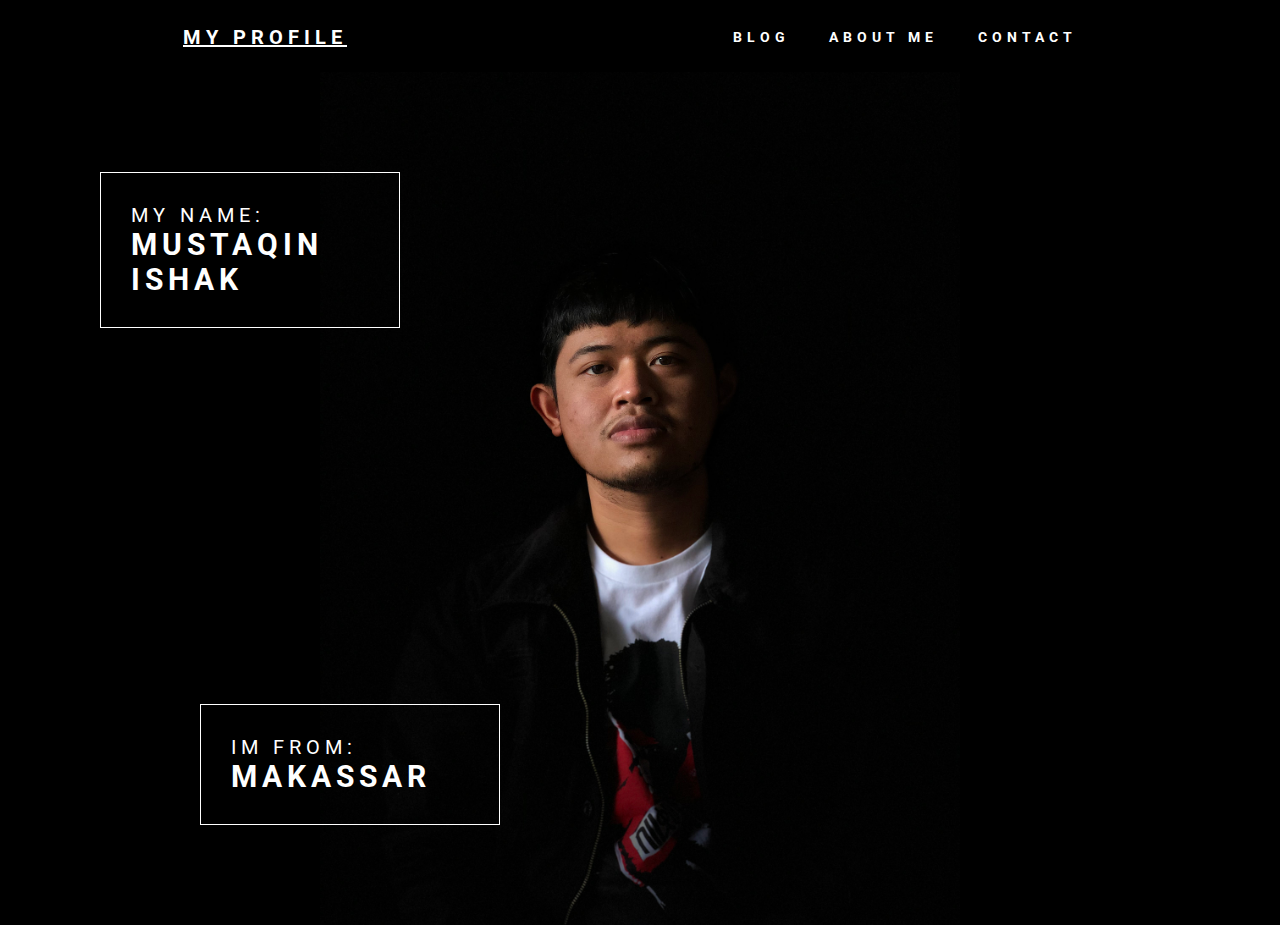
==== index.html @ 4b89dd7d "pembaruan desain" ====
<!DOCTYPE html>
<html lang="en">
<head>
    <meta charset="UTF-8">
    <meta name="viewport" content="width=device-width, initial-scale=1.0">
    <meta http-equiv="X-UA-Compatible" content="ie=edge">
    <title>Document</title>
    <link href="https://fonts.googleapis.com/css?family=Open+Sans|Roboto:300,300i,400,700&display=swap" rel="stylesheet">
    <link rel="stylesheet" href="style.css">
</head>
<body>               
    <nav>
        <div class="logo">
            <h2><a href="index.html">My Profile</a></h2>
        </div>
        <ul id="nav-link">
            <li><a href="blog.html">blog</a></li>
            <li><a href="">about me</a></li>
            <li><a href="">contact</a></li>
        </ul>
    </nav>
    
        <div class="profile-picture">
            <img id="my-pp" src="assets/img/IMG_0089.jpg" alt="">
            <div class="my-profile">
                    <div class="my-name">
                        <span>My name:</span>
                        <h2>MUSTAQIN ISHAK</h2>
                    </div>
            </div>
            <div class="asal-lahir">
                <div class="from">
                    <span>im From:</span>
                    <h2>makassar</h2>
                </div>
            </div>
        </div>
        
    
</body>
</html>
---- style.css ----
* {
    padding: 0;
    margin: 0;
    box-sizing: border-box;
}


nav {
    font-family: 'roboto', sans-serif;
    display: flex;
    justify-content: space-around;
    align-items: center;
    min-height: 8vh;
    background-color: black;
    
}

.logo a {
    color: white;
    text-transform: uppercase;
    letter-spacing: 5px;
    font-size: 20px; 
}

#nav-link {
    display: flex;
    justify-content: space-around;
    /* background-color:red; */
    width: 30% 
}

#nav-link li:hover {
    background-color: red;
}
 
#nav-link li {
    list-style: none;
    padding: 10px;
}

#nav-link a {
    color: white;
    text-decoration: none;
    text-transform: uppercase;
    letter-spacing: 5px;
    font-weight: bold;
    font-size: 14px;

}

#blog-artikel {
    padding: 0px 150px;
}

#html-css h1, h3, p {
    margin: 20px 0;
}

#tanggal-post {
    text-align: left;
    margin: 20px 0;
}
article {
    padding-bottom: 20px;
}
article p {
    text-align: justify;
    font-size: 18px;
}
article img {
    width: 40%;
    height: auto;
}

.profile-picture {
    display: flex;
    justify-content: space-around;
    min-height: 200px;
    background-color: black;
    position: relative;
    align-items: center;
}

.profile-picture img {
    width: 50%;
    height: 50%;
   
}

.my-profile {
    top:0;
    left:0;
    margin-top: 100px;
    margin-left: 100px;
    position: absolute;    
}

.my-name {
    font-family: 'roboto', sans-serif;
    width: 300px;
    height: auto;
    padding: 30px;
    letter-spacing: 5px;
    text-transform: uppercase;
    font-size: 20px;
    border: 1px solid white;
    color: white;
}

.asal-lahir {
    bottom:0;
    left:0;
    margin-bottom: 100px;
    margin-left: 200px;
    position: absolute; 
}

.from {
    font-family: 'roboto', sans-serif;
    width: 300px;
    height: auto;
    padding: 30px;
    letter-spacing: 5px;
    text-transform: uppercase;
    font-size: 20px;
    border: 1px solid white;
    color: white;    
}
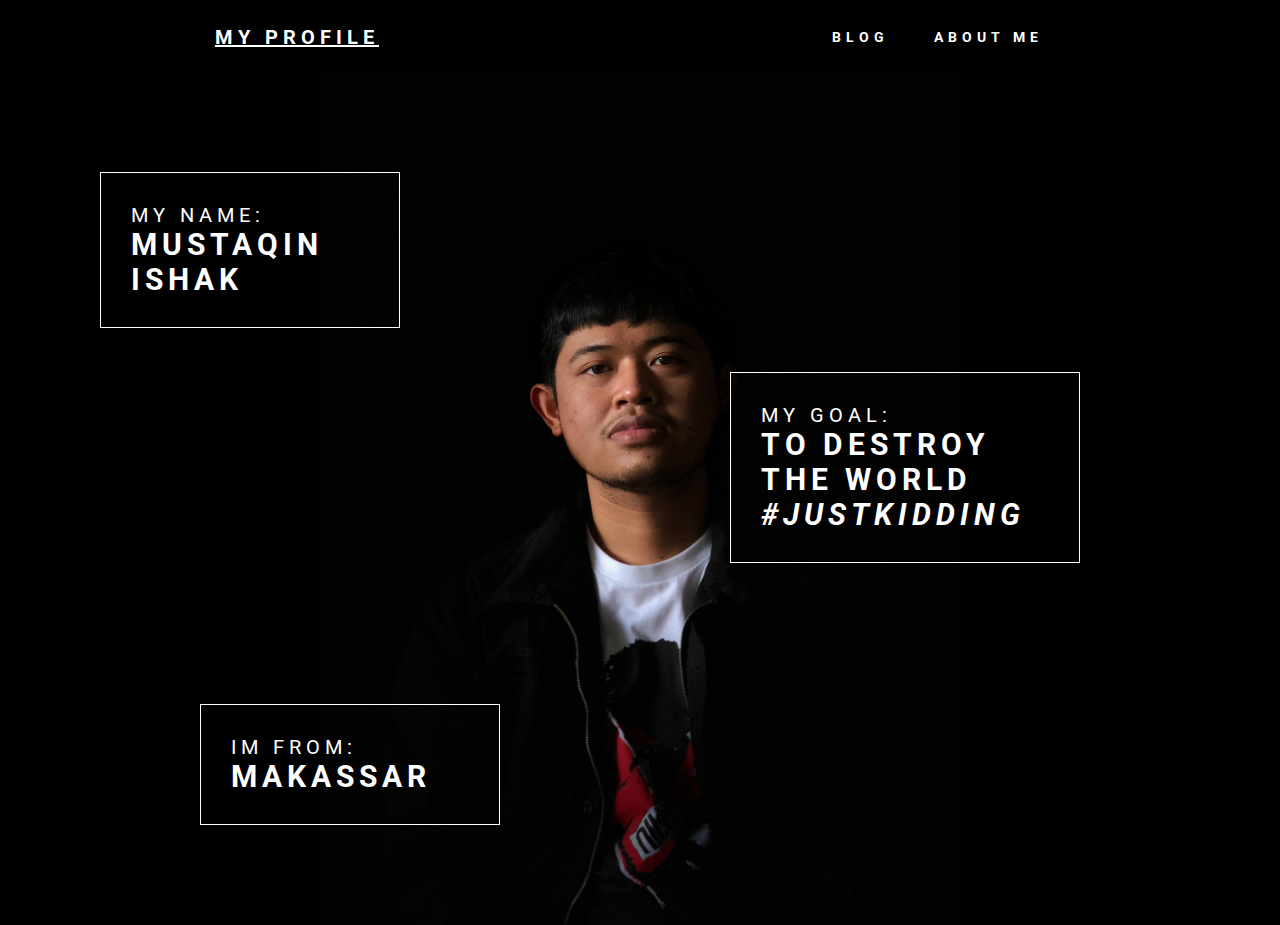
==== commit 6564287d: "hasil edit" ====
--- a/index.html
+++ b/index.html
@@ -4,7 +4,7 @@
     <meta charset="UTF-8">
     <meta name="viewport" content="width=device-width, initial-scale=1.0">
     <meta http-equiv="X-UA-Compatible" content="ie=edge">
-    <title>Document</title>
+    <title>My Profile</title>
     <link href="https://fonts.googleapis.com/css?family=Open+Sans|Roboto:300,300i,400,700&display=swap" rel="stylesheet">
     <link rel="stylesheet" href="style.css">
 </head>
@@ -16,17 +16,16 @@
         <ul id="nav-link">
             <li><a href="blog.html">blog</a></li>
             <li><a href="">about me</a></li>
-            <li><a href="">contact</a></li>
         </ul>
     </nav>
     
         <div class="profile-picture">
             <img id="my-pp" src="assets/img/IMG_0089.jpg" alt="">
             <div class="my-profile">
-                    <div class="my-name">
-                        <span>My name:</span>
-                        <h2>MUSTAQIN ISHAK</h2>
-                    </div>
+                <div class="my-name">
+                    <span>My name:</span>
+                    <h2>MUSTAQIN ISHAK</h2>
+                </div>
             </div>
             <div class="asal-lahir">
                 <div class="from">
@@ -34,6 +33,13 @@
                     <h2>makassar</h2>
                 </div>
             </div>
+            <div class="tujuan">
+                <div class="my-goal">
+                    <span>my goal:</span>
+                    <h2>to destroy the world <em>#justKidding</em></h2>
+                </div>
+            </div>
+            
         </div>
         
     
--- a/style.css
+++ b/style.css
@@ -2,6 +2,7 @@
     padding: 0;
     margin: 0;
     box-sizing: border-box;
+    font-family: 'roboto', sans-serif;
 }
 
 
@@ -26,7 +27,7 @@
     display: flex;
     justify-content: space-around;
     /* background-color:red; */
-    width: 30% 
+    width: 20% 
 }
 
 #nav-link li:hover {
@@ -125,4 +126,23 @@
     font-size: 20px;
     border: 1px solid white;
     color: white;    
+}
+
+.tujuan {
+    top:0;
+    right: 0;
+    margin-top: 300px;
+    margin-right: 200px;
+    position: absolute;
+}
+
+.my-goal {
+    width: 350px;
+    height: auto;
+    padding: 30px;
+    letter-spacing: 5px;
+    text-transform: uppercase;
+    font-size: 20px;
+    border: 1px solid white;
+    color: white;
 }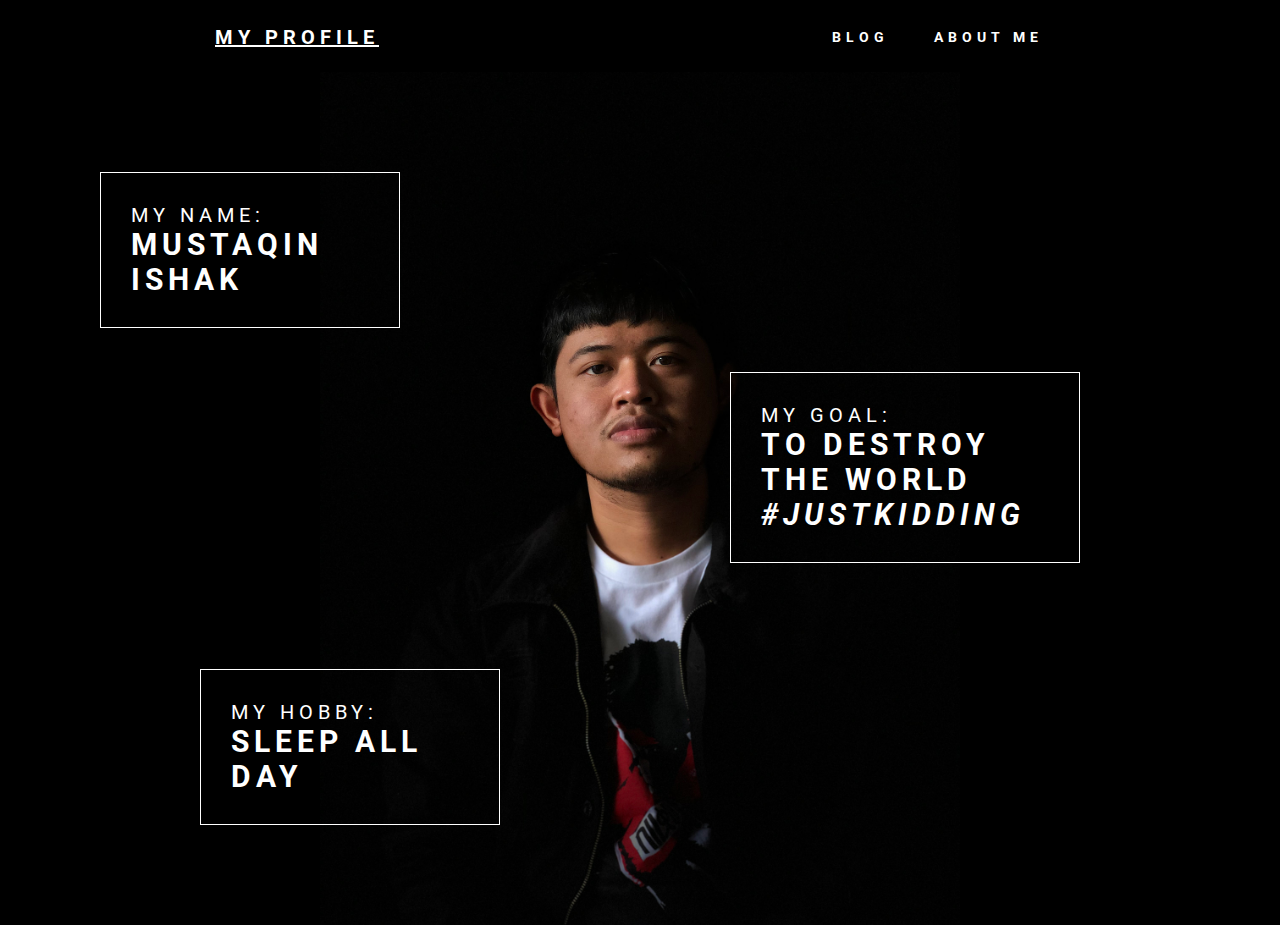
==== commit 5dec6baa: "-" ====
--- a/index.html
+++ b/index.html
@@ -15,7 +15,7 @@
         </div>
         <ul id="nav-link">
             <li><a href="blog.html">blog</a></li>
-            <li><a href="">about me</a></li>
+            <li><a href="about.html">about me</a></li>
         </ul>
     </nav>
     
@@ -29,8 +29,8 @@
             </div>
             <div class="asal-lahir">
                 <div class="from">
-                    <span>im From:</span>
-                    <h2>makassar</h2>
+                    <span>my hobby:</span>
+                    <h2>sleep all day</h2>
                 </div>
             </div>
             <div class="tujuan">
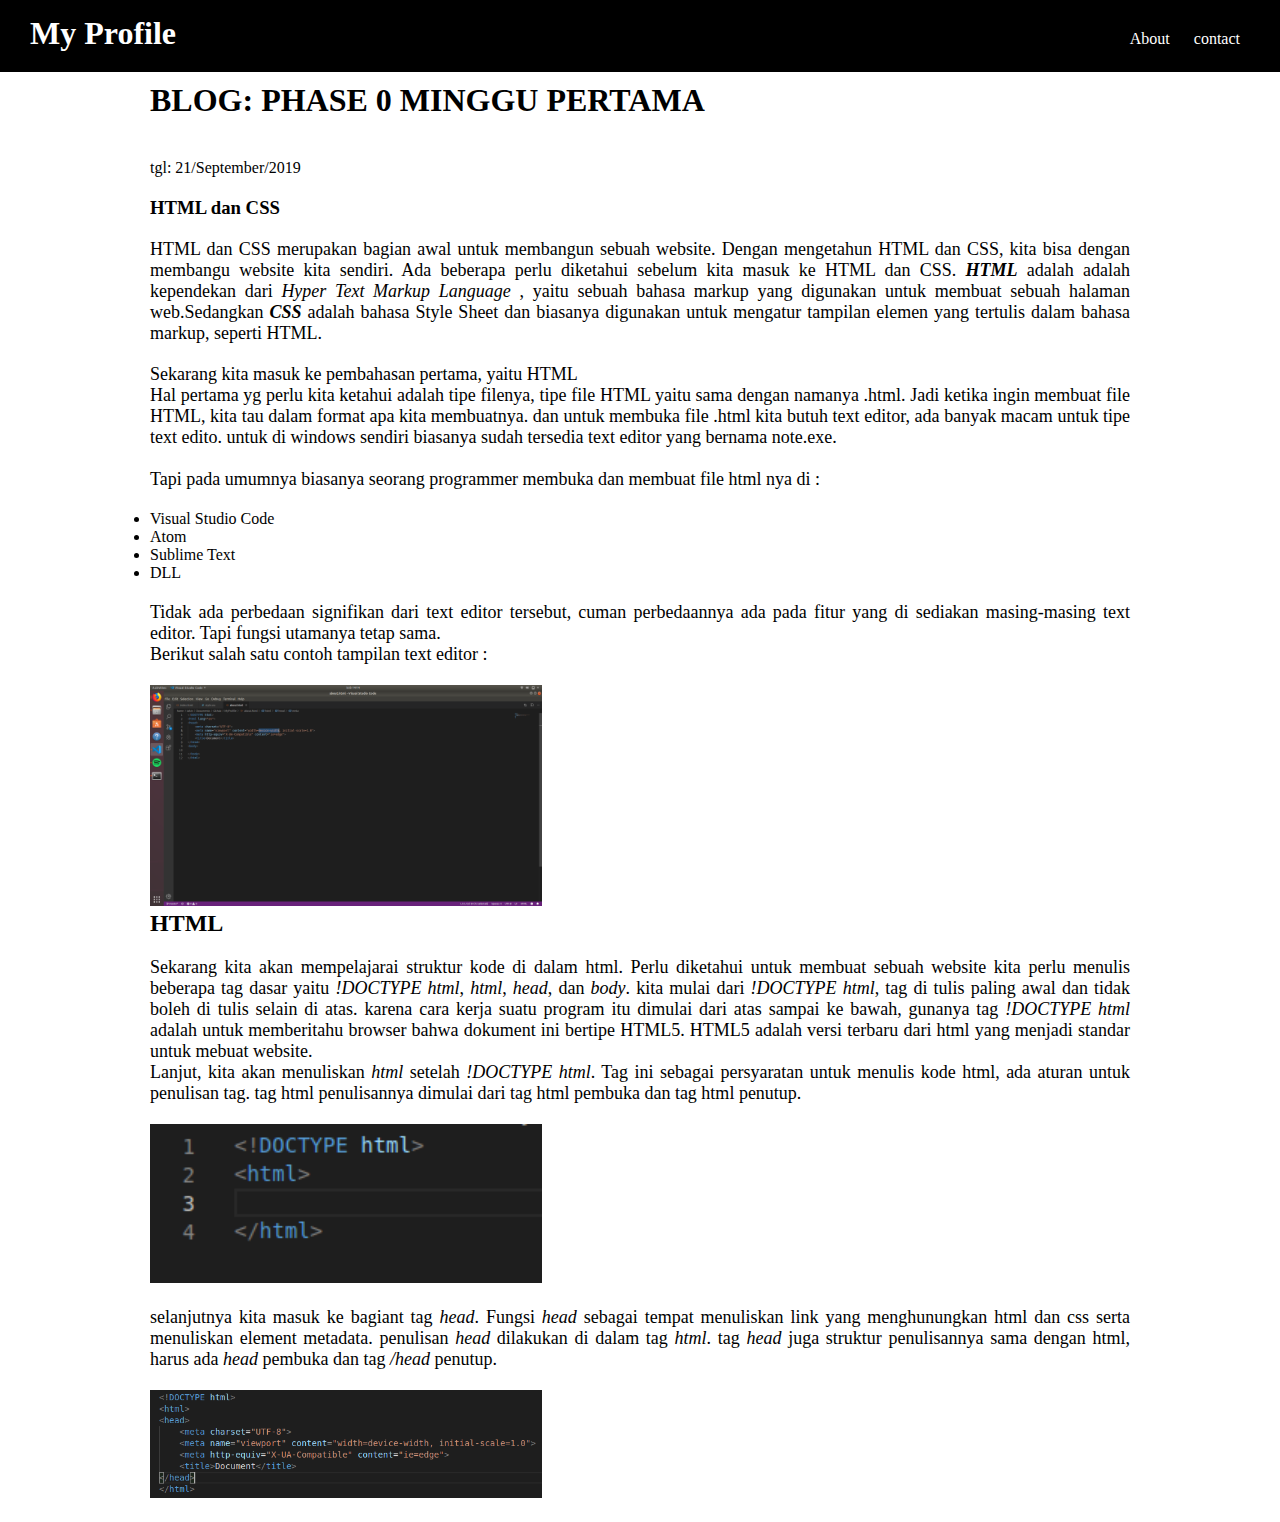
==== commit a3e43f9c: "first commit" ====
--- a/index.html
+++ b/index.html
@@ -4,44 +4,77 @@
     <meta charset="UTF-8">
     <meta name="viewport" content="width=device-width, initial-scale=1.0">
     <meta http-equiv="X-UA-Compatible" content="ie=edge">
-    <title>My Profile</title>
-    <link href="https://fonts.googleapis.com/css?family=Open+Sans|Roboto:300,300i,400,700&display=swap" rel="stylesheet">
+    <title>Document</title>
     <link rel="stylesheet" href="style.css">
 </head>
-<body>               
-    <nav>
-        <div class="logo">
-            <h2><a href="index.html">My Profile</a></h2>
+<body>
+    <div id="page-container">
+        <div id="content-wrap ">
+            <header>
+                <h1>My Profile</h1>
+                <ul>
+                    <li>About</li>
+                    <li>contact</li>
+                </ul>
+            </header>
+            <section>
+                <h1 style="margin-bottom: 40px">BLOG: PHASE 0 MINGGU PERTAMA</h1>
+                <article>
+                    <span id="tanggal-post">tgl: 21/September/2019</span>
+                    <div id="html-css">
+                        <h3>HTML dan CSS </h3>
+                        <p>
+                            HTML dan CSS merupakan bagian awal untuk membangun sebuah website. Dengan mengetahun HTML dan CSS, kita bisa dengan membangu website kita sendiri.
+                            Ada beberapa perlu diketahui sebelum kita masuk ke HTML dan CSS.
+                            <strong><em>HTML</em></strong> adalah adalah kependekan dari <em>Hyper Text Markup Language</em> , yaitu sebuah bahasa markup yang digunakan untuk membuat sebuah halaman web.Sedangkan 
+                            <strong><em>CSS</em></strong> adalah bahasa Style Sheet dan biasanya digunakan untuk mengatur tampilan elemen yang tertulis dalam bahasa markup, seperti HTML.  
+                        </p>
+                        
+                        <p>
+                            Sekarang kita masuk ke pembahasan pertama, yaitu HTML<br>
+                            Hal pertama yg perlu kita ketahui adalah tipe filenya, tipe file HTML yaitu sama dengan namanya .html. Jadi ketika ingin membuat file HTML, kita tau dalam format apa kita
+                            membuatnya. dan untuk membuka file .html kita butuh text editor, ada banyak macam untuk tipe text edito. untuk di windows sendiri biasanya sudah tersedia text editor yang bernama
+                            note.exe.<br><br>
+                            Tapi pada umumnya biasanya seorang programmer membuka dan membuat file html nya di :
+                        </p>
+                        <ul>
+                            <li>Visual Studio Code</li>
+                            <li>Atom</li>
+                            <li>Sublime Text</li>
+                            <li>DLL</li>
+                        </ul>
+                        <p>
+                            Tidak ada perbedaan signifikan dari text editor tersebut, cuman perbedaannya ada pada fitur yang di sediakan masing-masing text editor. Tapi fungsi utamanya tetap sama.<br>
+                            Berikut salah satu contoh tampilan text editor :
+                        </p>
+    
+                        <img src="assets/img/ex text editor.png" alt="text-editor">
+                    </div>
+                    
+                    <div id="html">
+                        <h2>HTML</h2>
+                        <p>
+                            Sekarang kita akan mempelajarai struktur kode di dalam html. Perlu diketahui untuk membuat sebuah website kita perlu menulis beberapa tag dasar yaitu
+                            <em>!DOCTYPE html</em>, <em>html</em>, <em>head</em>, dan <em>body</em>. kita mulai dari <em>!DOCTYPE html</em>, tag di tulis paling awal dan tidak boleh di tulis 
+                            selain di atas. karena cara kerja suatu program itu dimulai dari atas sampai ke bawah, gunanya tag <em>!DOCTYPE html</em> adalah untuk memberitahu browser bahwa 
+                            dokument ini bertipe HTML5. HTML5 adalah versi terbaru dari html yang menjadi standar untuk mebuat website.<br>
+                            Lanjut, kita akan menuliskan <em>html</em> setelah <em>!DOCTYPE html</em>. Tag ini sebagai persyaratan untuk menulis kode html, ada aturan untuk penulisan tag.
+                            tag html penulisannya dimulai dari tag html pembuka dan tag html penutup. 
+                        </p>
+                        <img src="assets/img/tag html.png" alt="">
+                        <p>
+                            selanjutnya kita masuk ke bagiant tag <em>head</em>. Fungsi <em>head</em> sebagai tempat menuliskan link yang menghunungkan html dan css serta menuliskan element metadata.
+                            penulisan <em>head</em> dilakukan di dalam tag <em>html</em>. tag <em>head</em> juga struktur penulisannya sama dengan html, harus ada <em>head</em> pembuka dan tag <em>/head</em> 
+                            penutup.
+                        </p>
+                        <img src="assets/img/tag head.png" alt="">
+                    </div>
+                </article>
+            </section>
+            <!-- <footer id="footer">
+
+            </footer> -->
         </div>
-        <ul id="nav-link">
-            <li><a href="blog.html">blog</a></li>
-            <li><a href="about.html">about me</a></li>
-        </ul>
-    </nav>
-    
-        <div class="profile-picture">
-            <img id="my-pp" src="assets/img/IMG_0089.jpg" alt="">
-            <div class="my-profile">
-                <div class="my-name">
-                    <span>My name:</span>
-                    <h2>MUSTAQIN ISHAK</h2>
-                </div>
-            </div>
-            <div class="asal-lahir">
-                <div class="from">
-                    <span>my hobby:</span>
-                    <h2>sleep all day</h2>
-                </div>
-            </div>
-            <div class="tujuan">
-                <div class="my-goal">
-                    <span>my goal:</span>
-                    <h2>to destroy the world <em>#justKidding</em></h2>
-                </div>
-            </div>
-            
-        </div>
-        
-    
+    </div>
 </body>
 </html>--- a/style.css
+++ b/style.css
@@ -2,54 +2,45 @@
     padding: 0;
     margin: 0;
     box-sizing: border-box;
-    font-family: 'roboto', sans-serif;
 }
 
+#page-container {
+    position: relative;
+    min-height: 100vh;
+   
+}
 
-nav {
-    font-family: 'roboto', sans-serif;
-    display: flex;
-    justify-content: space-around;
-    align-items: center;
-    min-height: 8vh;
+#content-wrap {
+    padding-bottom: 2.5rem;
+}
+
+header {
+    width: 100%;
+    height: 4.5rem;
+    top: 0;
     background-color: black;
+    color: white;
+    padding: 15px 30px;;
+    margin-bottom: 10px;
     
 }
 
-.logo a {
-    color: white;
-    text-transform: uppercase;
-    letter-spacing: 5px;
-    font-size: 20px; 
+header ul {
+    list-style: none;
+    float: right;
+    margin: 15px 0;
 }
 
-#nav-link {
-    display: flex;
-    justify-content: space-around;
-    /* background-color:red; */
-    width: 20% 
+header h1 {
+    float: left;
 }
 
-#nav-link li:hover {
-    background-color: red;
-}
- 
-#nav-link li {
-    list-style: none;
-    padding: 10px;
+header li {
+    display: inline-block;
+    margin: 0 10px;
 }
 
-#nav-link a {
-    color: white;
-    text-decoration: none;
-    text-transform: uppercase;
-    letter-spacing: 5px;
-    font-weight: bold;
-    font-size: 14px;
-
-}
-
-#blog-artikel {
+section {
     padding: 0px 150px;
 }
 
@@ -72,77 +63,11 @@
     width: 40%;
     height: auto;
 }
-
-.profile-picture {
-    display: flex;
-    justify-content: space-around;
-    min-height: 200px;
-    background-color: black;
-    position: relative;
-    align-items: center;
-}
-
-.profile-picture img {
-    width: 50%;
-    height: 50%;
-   
-}
-
-.my-profile {
-    top:0;
-    left:0;
-    margin-top: 100px;
-    margin-left: 100px;
-    position: absolute;    
-}
-
-.my-name {
-    font-family: 'roboto', sans-serif;
-    width: 300px;
-    height: auto;
-    padding: 30px;
-    letter-spacing: 5px;
-    text-transform: uppercase;
-    font-size: 20px;
-    border: 1px solid white;
-    color: white;
-}
-
-.asal-lahir {
-    bottom:0;
-    left:0;
-    margin-bottom: 100px;
-    margin-left: 200px;
-    position: absolute; 
-}
-
-.from {
-    font-family: 'roboto', sans-serif;
-    width: 300px;
-    height: auto;
-    padding: 30px;
-    letter-spacing: 5px;
-    text-transform: uppercase;
-    font-size: 20px;
-    border: 1px solid white;
-    color: white;    
-}
-
-.tujuan {
-    top:0;
-    right: 0;
-    margin-top: 300px;
-    margin-right: 200px;
+#footer {
+    
     position: absolute;
-}
-
-.my-goal {
-    width: 350px;
-    height: auto;
-    padding: 30px;
-    letter-spacing: 5px;
-    text-transform: uppercase;
-    font-size: 20px;
-    border: 1px solid white;
-    color: white;
+    bottom: 0;
+    width: 100%;
+    height: 7.5rem;
+    background-color: blueviolet;
 }